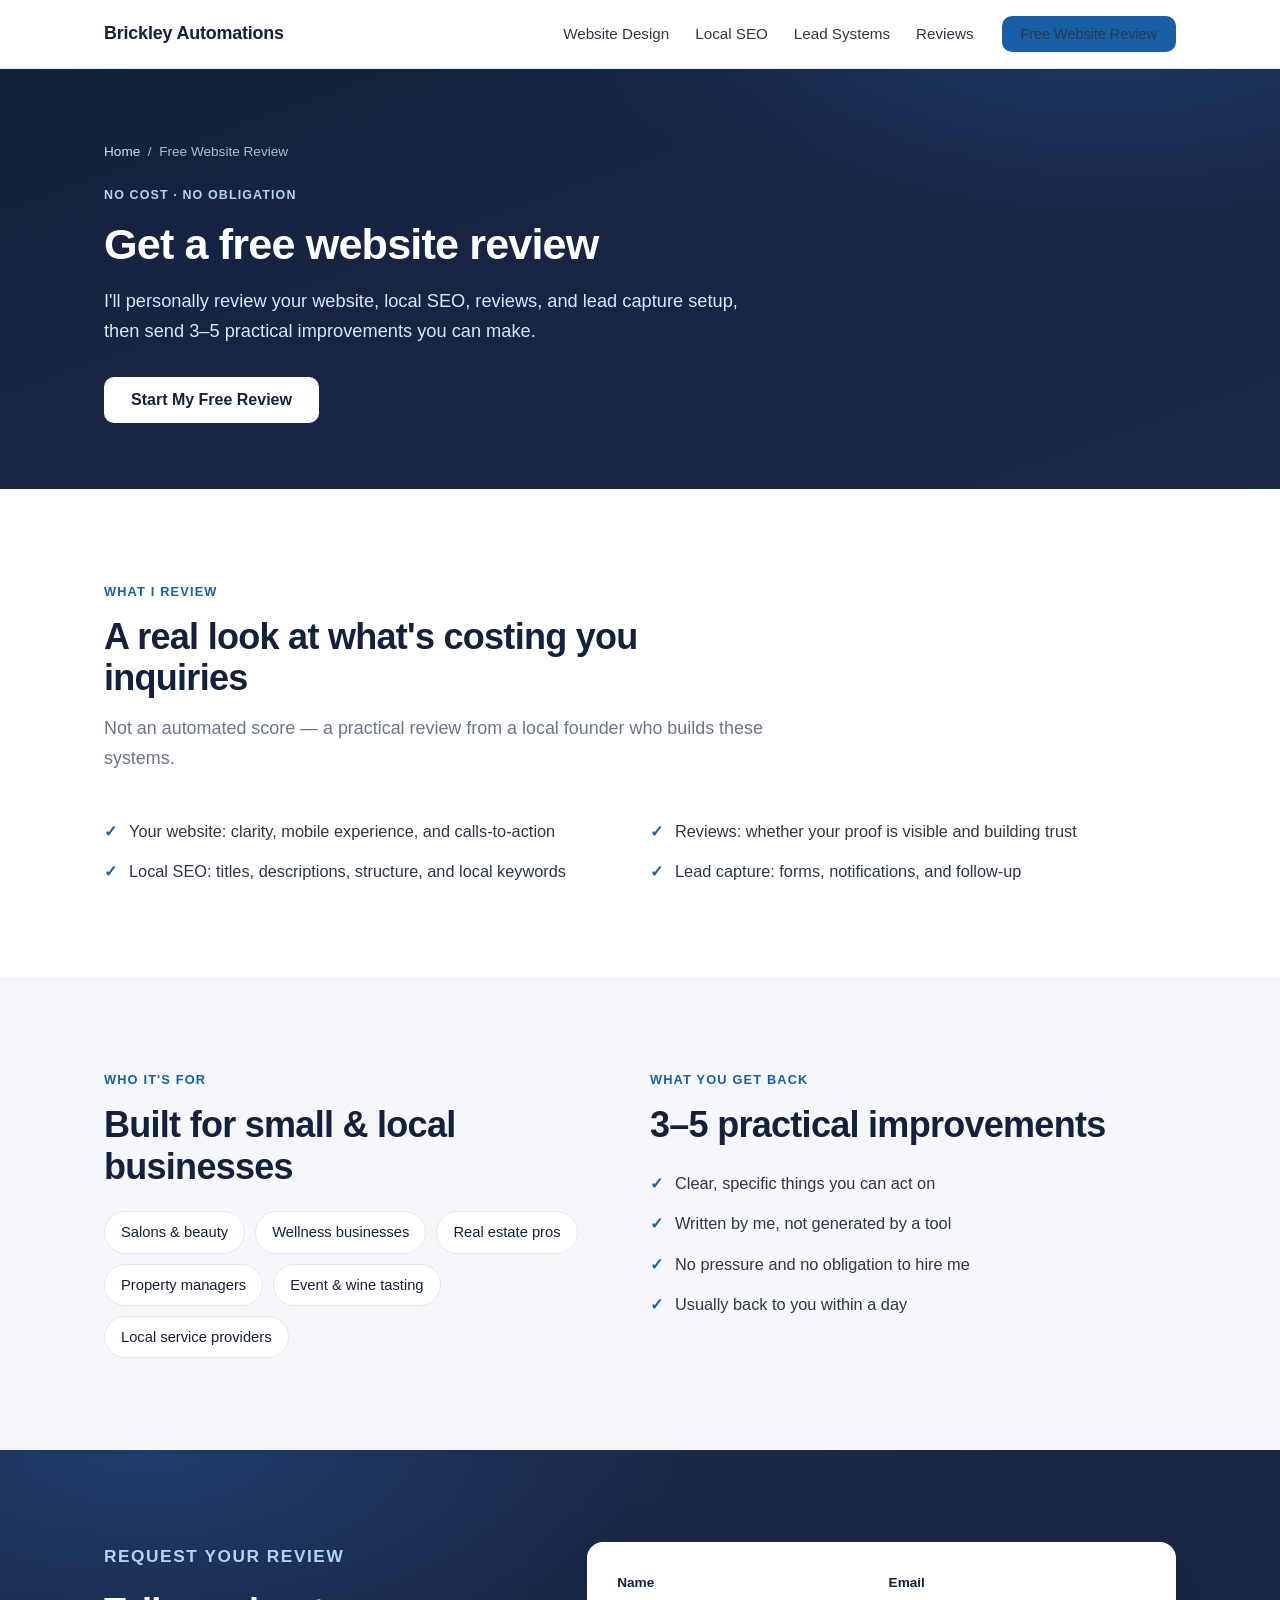
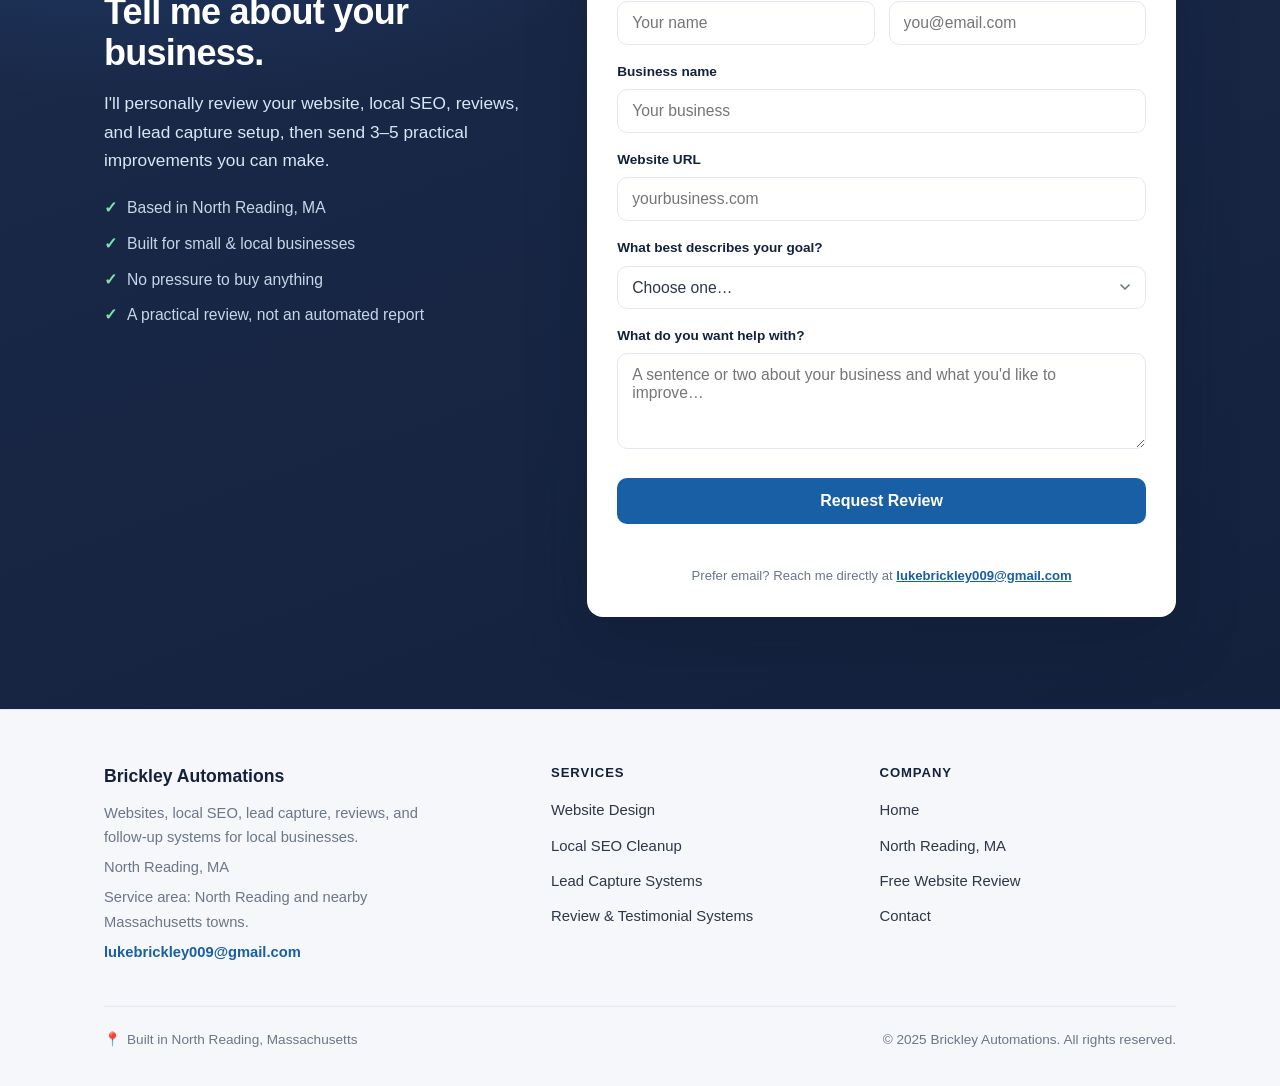
==== free-website-review/index.html @ e3e8bc30 "Unify prospect tasks with main tasks" ====
<!DOCTYPE html>
<html lang="en">
<head>
  <meta charset="UTF-8">
  <meta name="viewport" content="width=device-width, initial-scale=1.0">
  <title>Free Website Review for Local Businesses | Brickley Automations</title>
  <meta name="description" content="Get a practical review of your website, local SEO, reviews, and lead capture setup from Brickley Automations.">
  <link rel="canonical" href="https://brickleyautomations.com/free-website-review/">
  <meta name="theme-color" content="#14213D">
  <meta property="og:title" content="Free Website Review for Local Businesses | Brickley Automations">
  <meta property="og:description" content="A practical review of your website, local SEO, reviews, and lead capture setup — with 3–5 improvements you can make.">
  <meta property="og:type" content="website">
  <meta property="og:url" content="https://brickleyautomations.com/free-website-review/">
  <link rel="stylesheet" href="/styles.css">
</head>
<body>

  <!-- Navigation -->
  <nav>
    <div class="container nav-inner">
      <a href="/" class="nav-brand">Brickley Automations</a>
      <div class="nav-links">
        <div class="nav-menu-links">
          <a href="/website-design-local-businesses/">Website Design</a>
          <a href="/local-seo-cleanup/">Local SEO</a>
          <a href="/lead-capture-systems/">Lead Systems</a>
          <a href="/review-testimonial-systems/">Reviews</a>
        </div>
        <a href="#review-form" class="btn btn-primary">Free Website Review</a>
      </div>
    </div>
  </nav>

  <!-- Page hero -->
  <header class="page-hero">
    <div class="container">
      <div class="breadcrumb"><a href="/">Home</a> &nbsp;/&nbsp; Free Website Review</div>
      <p class="eyebrow">No cost &middot; No obligation</p>
      <h1>Get a free website review</h1>
      <p class="lead">I'll personally review your website, local SEO, reviews, and lead capture setup, then send 3&ndash;5 practical improvements you can make.</p>
      <a href="#review-form" class="btn btn-white">Start My Free Review</a>
    </div>
  </header>

  <!-- What I review -->
  <section>
    <div class="container">
      <div class="section-head">
        <p class="label">What I review</p>
        <h2>A real look at what's costing you inquiries</h2>
        <p class="section-sub">Not an automated score &mdash; a practical review from a local founder who builds these systems.</p>
      </div>
      <div class="grid grid-2">
        <ul class="checklist">
          <li><span class="tick">&#10003;</span> Your website: clarity, mobile experience, and calls-to-action</li>
          <li><span class="tick">&#10003;</span> Local SEO: titles, descriptions, structure, and local keywords</li>
        </ul>
        <ul class="checklist">
          <li><span class="tick">&#10003;</span> Reviews: whether your proof is visible and building trust</li>
          <li><span class="tick">&#10003;</span> Lead capture: forms, notifications, and follow-up</li>
        </ul>
      </div>
    </div>
  </section>

  <!-- Who it's for + what you get -->
  <section class="bg-gray">
    <div class="container">
      <div class="grid grid-2">
        <div>
          <div class="section-head" style="margin-bottom: 24px;">
            <p class="label">Who it's for</p>
            <h2>Built for small &amp; local businesses</h2>
          </div>
          <div class="towns">
            <span class="town">Salons &amp; beauty</span>
            <span class="town">Wellness businesses</span>
            <span class="town">Real estate pros</span>
            <span class="town">Property managers</span>
            <span class="town">Event &amp; wine tasting</span>
            <span class="town">Local service providers</span>
          </div>
        </div>
        <div>
          <div class="section-head" style="margin-bottom: 24px;">
            <p class="label">What you get back</p>
            <h2>3&ndash;5 practical improvements</h2>
          </div>
          <ul class="checklist">
            <li><span class="tick">&#10003;</span> Clear, specific things you can act on</li>
            <li><span class="tick">&#10003;</span> Written by me, not generated by a tool</li>
            <li><span class="tick">&#10003;</span> No pressure and no obligation to hire me</li>
            <li><span class="tick">&#10003;</span> Usually back to you within a day</li>
          </ul>
        </div>
      </div>
    </div>
  </section>

  <!-- The form -->
  <section class="review" id="review-form">
    <div class="container">
      <div class="review-grid">
        <div class="review-copy">
          <p class="label" style="color: var(--light-blue);">Request your review</p>
          <h2>Tell me about your business.</h2>
          <p>I'll personally review your website, local SEO, reviews, and lead capture setup, then send 3&ndash;5 practical improvements you can make.</p>
          <ul class="mini">
            <li><span class="tick">&#10003;</span> Based in North Reading, MA</li>
            <li><span class="tick">&#10003;</span> Built for small &amp; local businesses</li>
            <li><span class="tick">&#10003;</span> No pressure to buy anything</li>
            <li><span class="tick">&#10003;</span> A practical review, not an automated report</li>
          </ul>
        </div>

        <form class="form-card" id="reviewForm" novalidate>
          <div class="form-row two">
            <div>
              <label for="name">Name</label>
              <input type="text" id="name" name="name" placeholder="Your name" required>
            </div>
            <div>
              <label for="email">Email</label>
              <input type="email" id="email" name="email" placeholder="you@email.com" required>
            </div>
          </div>
          <div class="form-row">
            <label for="business">Business name</label>
            <input type="text" id="business" name="business" placeholder="Your business">
          </div>
          <div class="form-row">
            <label for="website">Website URL</label>
            <input type="text" id="website" name="website" placeholder="yourbusiness.com">
          </div>
          <div class="form-row">
            <label for="goal">What best describes your goal?</label>
            <select id="goal" name="goal">
              <option value="" selected>Choose one…</option>
              <option>Get more leads from my website</option>
              <option>Improve local Google rankings</option>
              <option>Redesign or refresh my website</option>
              <option>Add reviews/testimonials</option>
              <option>Add booking or inquiry forms</option>
              <option>Not sure yet</option>
            </select>
          </div>
          <div class="form-row">
            <label for="help">What do you want help with?</label>
            <textarea id="help" name="help" placeholder="A sentence or two about your business and what you'd like to improve…"></textarea>
          </div>
          <button type="submit" class="btn btn-primary">Request Review</button>
          <p class="form-status" id="formStatus" role="status" aria-live="polite"></p>
          <p class="form-note">Prefer email? Reach me directly at <a href="mailto:lukebrickley009@gmail.com" style="color: var(--blue); font-weight:600;">lukebrickley009@gmail.com</a></p>
        </form>
      </div>
    </div>
  </section>

  <!-- Footer -->
  <footer>
    <div class="container">
      <div class="footer-grid">
        <div class="footer-brand">
          <div class="brand">Brickley Automations</div>
          <p>Websites, local SEO, lead capture, reviews, and follow-up systems for local businesses.</p>
          <p>North Reading, MA</p>
          <p>Service area: North Reading and nearby Massachusetts towns.</p>
          <p><a href="mailto:lukebrickley009@gmail.com">lukebrickley009@gmail.com</a></p>
        </div>
        <div class="footer-col">
          <h4>Services</h4>
          <ul>
            <li><a href="/website-design-local-businesses/">Website Design</a></li>
            <li><a href="/local-seo-cleanup/">Local SEO Cleanup</a></li>
            <li><a href="/lead-capture-systems/">Lead Capture Systems</a></li>
            <li><a href="/review-testimonial-systems/">Review &amp; Testimonial Systems</a></li>
          </ul>
        </div>
        <div class="footer-col">
          <h4>Company</h4>
          <ul>
            <li><a href="/">Home</a></li>
            <li><a href="/north-reading-ma/">North Reading, MA</a></li>
            <li><a href="/free-website-review/">Free Website Review</a></li>
            <li><a href="mailto:lukebrickley009@gmail.com">Contact</a></li>
          </ul>
        </div>
      </div>
      <div class="footer-bottom">
        <span class="built"><span>&#128205;</span> Built in North Reading, Massachusetts</span>
        <span>&copy; 2025 Brickley Automations. All rights reserved.</span>
      </div>
    </div>
  </footer>

  <script src="/main.js"></script>
</body>
</html>
---- styles.css ----
/* ============================================================
   Brickley Automations — shared stylesheet
   Static site. No frameworks, no external dependencies.
   ============================================================ */

:root {
  --navy: #14213D;
  --navy-2: #1B2A4A;
  --blue: #185FA5;
  --blue-bright: #2B7DE0;
  --light-blue: #B5D4F4;
  --info-bg: #E6F1FB;
  --gray-bg: #F5F7FA;
  --border: #E2E8F0;
  --text: #2D3748;
  --muted: #6B7688;
  --radius: 16px;
}

* { margin: 0; padding: 0; box-sizing: border-box; }

html { scroll-behavior: smooth; }

body {
  font-family: -apple-system, BlinkMacSystemFont, "Segoe UI", Roboto, Helvetica, Arial, sans-serif, "Apple Color Emoji", "Segoe UI Emoji";
  color: var(--text);
  background: #fff;
  line-height: 1.65;
  -webkit-font-smoothing: antialiased;
}

a { color: inherit; }

.container {
  max-width: 1120px;
  margin: 0 auto;
  padding: 0 24px;
}

/* ---------- Buttons ---------- */
.btn {
  display: inline-flex;
  align-items: center;
  justify-content: center;
  gap: 9px;
  padding: 14px 26px;
  border-radius: 10px;
  font-size: 1rem;
  font-weight: 600;
  text-decoration: none;
  cursor: pointer;
  border: 1.5px solid transparent;
  transition: transform 0.12s ease, box-shadow 0.15s ease, background 0.15s ease, opacity 0.15s ease;
  line-height: 1;
}
.btn-primary { background: var(--blue); color: #fff; }
.btn-primary:hover { background: var(--blue-bright); transform: translateY(-1px); box-shadow: 0 8px 20px rgba(24, 95, 165, 0.28); }
.btn-white { background: #fff; color: var(--navy); }
.btn-white:hover { transform: translateY(-1px); box-shadow: 0 8px 20px rgba(0, 0, 0, 0.18); }
.btn-outline { background: transparent; color: #fff; border-color: rgba(255,255,255,0.45); }
.btn-outline:hover { background: rgba(255,255,255,0.08); border-color: rgba(255,255,255,0.8); }
.btn-ghost { background: #fff; color: var(--navy); border-color: var(--border); }
.btn-ghost:hover { border-color: var(--blue); color: var(--blue); }

/* ---------- Navigation ---------- */
nav {
  position: sticky;
  top: 0;
  z-index: 100;
  background: rgba(255, 255, 255, 0.92);
  backdrop-filter: saturate(180%) blur(8px);
  border-bottom: 1px solid var(--border);
}
.nav-inner {
  display: flex;
  align-items: center;
  justify-content: space-between;
  height: 68px;
  gap: 16px;
}
.nav-brand {
  color: var(--navy);
  font-weight: 700;
  font-size: 1.12rem;
  text-decoration: none;
  letter-spacing: -0.01em;
  white-space: nowrap;
}
.nav-links {
  display: flex;
  align-items: center;
  gap: 28px;
}
.nav-links a {
  color: var(--text);
  text-decoration: none;
  font-size: 0.95rem;
  font-weight: 500;
}
.nav-links a:hover { color: var(--blue); }
.nav-links a.active { color: var(--blue); }
.nav-links .btn { padding: 10px 18px; font-size: 0.9rem; }
.nav-menu-links { display: flex; align-items: center; gap: 26px; }

/* ---------- Hero (homepage) ---------- */
.hero {
  background:
    radial-gradient(1100px 500px at 78% -10%, rgba(43, 125, 224, 0.30), transparent 60%),
    linear-gradient(160deg, var(--navy) 0%, var(--navy-2) 100%);
  color: #fff;
  padding: 104px 0 92px;
}
.badge {
  display: inline-flex;
  align-items: center;
  gap: 8px;
  background: rgba(181, 212, 244, 0.14);
  color: var(--light-blue);
  padding: 7px 15px;
  border-radius: 999px;
  font-size: 0.85rem;
  font-weight: 500;
  margin-bottom: 26px;
  border: 1px solid rgba(181, 212, 244, 0.18);
}
.hero h1 {
  font-size: 3.35rem;
  font-weight: 800;
  line-height: 1.08;
  letter-spacing: -0.02em;
  max-width: 780px;
  margin-bottom: 22px;
}
.hero .lead {
  font-size: 1.22rem;
  color: #D9E6F6;
  max-width: 660px;
  margin-bottom: 34px;
}
.hero-buttons {
  display: flex;
  gap: 14px;
  flex-wrap: wrap;
  margin-bottom: 40px;
}
.trust-row {
  display: flex;
  flex-wrap: wrap;
  gap: 10px 22px;
}
.trust-item {
  display: inline-flex;
  align-items: center;
  gap: 9px;
  color: #C7D6EA;
  font-size: 0.94rem;
  font-weight: 500;
}
.trust-item .tick { color: #7FE3B0; font-weight: 700; }

/* ---------- Page hero (interior pages) ---------- */
.page-hero {
  background:
    radial-gradient(900px 420px at 85% -20%, rgba(43, 125, 224, 0.26), transparent 60%),
    linear-gradient(160deg, var(--navy) 0%, var(--navy-2) 100%);
  color: #fff;
  padding: 72px 0 66px;
}
.page-hero .eyebrow {
  color: var(--light-blue);
  text-transform: uppercase;
  letter-spacing: 0.09em;
  font-size: 0.78rem;
  font-weight: 700;
  margin-bottom: 14px;
}
.page-hero h1 {
  font-size: 2.7rem;
  font-weight: 800;
  line-height: 1.12;
  letter-spacing: -0.02em;
  max-width: 760px;
  margin-bottom: 18px;
}
.page-hero .lead {
  font-size: 1.14rem;
  color: #D9E6F6;
  max-width: 640px;
  margin-bottom: 30px;
}
.breadcrumb {
  font-size: 0.85rem;
  color: #A9BCD6;
  margin-bottom: 22px;
}
.breadcrumb a { color: #CFDEF0; text-decoration: none; }
.breadcrumb a:hover { text-decoration: underline; }

/* ---------- Section shared ---------- */
section { padding: 92px 0; }
.section-head { max-width: 680px; margin-bottom: 44px; }
.section-head.center { margin-left: auto; margin-right: auto; text-align: center; }
.label {
  color: var(--blue);
  text-transform: uppercase;
  letter-spacing: 0.09em;
  font-size: 0.8rem;
  font-weight: 700;
  margin-bottom: 14px;
}
h2 {
  color: var(--navy);
  font-size: 2.25rem;
  font-weight: 800;
  line-height: 1.15;
  letter-spacing: -0.02em;
  margin-bottom: 16px;
}
h3 { letter-spacing: -0.01em; }
.section-sub { color: var(--muted); font-size: 1.12rem; }
.bg-gray { background: var(--gray-bg); }
.prose p { color: var(--text); font-size: 1.06rem; margin-bottom: 18px; max-width: 720px; }
.prose p:last-child { margin-bottom: 0; }

/* ---------- Lead capture form / review section ---------- */
.review {
  background:
    radial-gradient(900px 420px at 12% 0%, rgba(43, 125, 224, 0.22), transparent 60%),
    linear-gradient(160deg, var(--navy-2) 0%, var(--navy) 100%);
  color: #fff;
}
.review-grid {
  display: grid;
  grid-template-columns: 0.85fr 1.15fr;
  gap: 48px;
  align-items: start;
}
.review h2 { color: #fff; }
.review .review-copy p { color: #D9E6F6; font-size: 1.08rem; margin-bottom: 20px; }
.review-copy .mini { list-style: none; display: grid; gap: 10px; }
.review-copy .mini li {
  display: flex; gap: 10px; align-items: flex-start;
  color: #C7D6EA; font-size: 0.98rem;
}
.review-copy .mini .tick { color: #7FE3B0; font-weight: 700; }

.form-card {
  background: #fff;
  border-radius: var(--radius);
  padding: 30px;
  box-shadow: 0 24px 60px rgba(10, 22, 44, 0.30);
}
.form-row { margin-bottom: 16px; }
.form-row.two { display: grid; grid-template-columns: 1fr 1fr; gap: 14px; }
.form-card label {
  display: block;
  font-size: 0.85rem;
  font-weight: 600;
  color: var(--navy);
  margin-bottom: 6px;
}
.form-card input,
.form-card select,
.form-card textarea {
  width: 100%;
  padding: 12px 14px;
  border: 1.5px solid var(--border);
  border-radius: 10px;
  font-size: 0.98rem;
  font-family: inherit;
  color: var(--text);
  background: #fff;
  transition: border-color 0.15s ease, box-shadow 0.15s ease;
}
.form-card select {
  appearance: none;
  -webkit-appearance: none;
  background-image: url("data:image/svg+xml;utf8,<svg xmlns='http://www.w3.org/2000/svg' width='16' height='16' viewBox='0 0 24 24' fill='none' stroke='%236B7688' stroke-width='2.5' stroke-linecap='round' stroke-linejoin='round'><polyline points='6 9 12 15 18 9'></polyline></svg>");
  background-repeat: no-repeat;
  background-position: right 12px center;
  padding-right: 40px;
  cursor: pointer;
}
.form-card input:focus,
.form-card select:focus,
.form-card textarea:focus {
  outline: none;
  border-color: var(--blue);
  box-shadow: 0 0 0 3px rgba(24, 95, 165, 0.14);
}
.form-card textarea { resize: vertical; min-height: 96px; }
.form-card .btn { width: 100%; margin-top: 4px; }
.form-note { font-size: 0.82rem; color: var(--muted); margin-top: 12px; text-align: center; }
.form-status { font-size: 0.9rem; margin-top: 12px; text-align: center; color: var(--blue); font-weight: 600; min-height: 1.2em; }

/* ---------- Audience callout ---------- */
.audience {
  background: #fff;
  border: 1px solid var(--border);
  border-radius: var(--radius);
  padding: 30px 32px;
  display: flex;
  flex-wrap: wrap;
  align-items: center;
  gap: 18px 26px;
  margin-top: -46px;
  position: relative;
  z-index: 2;
  box-shadow: 0 14px 40px rgba(20, 33, 61, 0.06);
}
.audience .a-label { font-weight: 700; color: var(--navy); font-size: 1rem; }
.audience .chips { display: flex; flex-wrap: wrap; gap: 10px; }
.chip {
  display: inline-block;
  background: var(--info-bg);
  color: var(--blue);
  padding: 7px 15px;
  border-radius: 999px;
  font-size: 0.88rem;
  font-weight: 600;
}

/* ---------- Problem ---------- */
.problem-grid {
  display: grid;
  grid-template-columns: repeat(auto-fit, minmax(240px, 1fr));
  gap: 18px;
  margin-top: 8px;
}
.problem-item {
  background: #fff;
  border: 1px solid var(--border);
  border-radius: 14px;
  padding: 22px;
  display: flex;
  gap: 14px;
  align-items: flex-start;
}
.problem-item .x {
  flex: 0 0 auto;
  width: 30px; height: 30px;
  border-radius: 8px;
  background: #FDECEC;
  color: #D14343;
  display: flex; align-items: center; justify-content: center;
  font-weight: 700; font-size: 0.95rem;
}
.problem-item p { color: var(--text); font-size: 0.98rem; }

/* ---------- Card grids ---------- */
.grid { display: grid; gap: 20px; }
.grid-5 { grid-template-columns: repeat(5, 1fr); }
.grid-3 { grid-template-columns: repeat(3, 1fr); }
.grid-2 { grid-template-columns: repeat(2, 1fr); }

.card {
  background: #fff;
  border: 1px solid var(--border);
  border-radius: var(--radius);
  padding: 26px 24px;
  transition: transform 0.14s ease, box-shadow 0.16s ease, border-color 0.16s ease;
}
.card:hover {
  transform: translateY(-3px);
  box-shadow: 0 14px 34px rgba(20, 33, 61, 0.10);
  border-color: #D3E0F0;
}
.icon-box {
  width: 46px; height: 46px;
  border-radius: 12px;
  background: var(--info-bg);
  color: var(--blue);
  display: flex; align-items: center; justify-content: center;
  font-size: 1.35rem;
  margin-bottom: 16px;
}
.card h3 { color: var(--navy); font-size: 1.08rem; font-weight: 700; margin-bottom: 9px; }
.card p { color: var(--muted); font-size: 0.94rem; }

/* ---------- What I build ---------- */
.build-grid {
  display: grid;
  grid-template-columns: repeat(auto-fit, minmax(280px, 1fr));
  gap: 14px;
}
.build-item {
  display: flex;
  gap: 13px;
  align-items: flex-start;
  background: #fff;
  border: 1px solid var(--border);
  border-radius: 12px;
  padding: 18px 20px;
}
.build-item .dot {
  flex: 0 0 auto;
  width: 32px; height: 32px;
  border-radius: 9px;
  background: var(--info-bg);
  color: var(--blue);
  display: flex; align-items: center; justify-content: center;
  font-size: 1rem;
}
.build-item h3 { font-size: 1rem; color: var(--navy); font-weight: 700; margin-bottom: 3px; }
.build-item p { font-size: 0.9rem; color: var(--muted); }

/* ---------- Checklist ---------- */
.checklist { list-style: none; display: grid; gap: 13px; }
.checklist.two-col { grid-template-columns: 1fr 1fr; gap: 13px 28px; }
.checklist li { display: flex; gap: 12px; align-items: flex-start; color: var(--text); font-size: 1.02rem; }
.checklist .tick {
  flex: 0 0 auto;
  color: var(--blue); font-weight: 800; font-size: 1rem; margin-top: 1px;
}

/* ---------- Flow diagram ---------- */
.flow {
  display: flex;
  align-items: stretch;
  flex-wrap: wrap;
  gap: 10px;
  margin-top: 8px;
}
.flow-step {
  flex: 1 1 150px;
  background: #fff;
  border: 1px solid var(--border);
  border-radius: 14px;
  padding: 20px 16px;
  text-align: center;
  min-width: 140px;
}
.flow-step .fi {
  width: 42px; height: 42px;
  margin: 0 auto 12px;
  border-radius: 11px;
  background: var(--info-bg);
  color: var(--blue);
  display: flex; align-items: center; justify-content: center;
  font-size: 1.2rem;
}
.flow-step strong { display: block; color: var(--navy); font-size: 0.98rem; margin-bottom: 4px; }
.flow-step span { color: var(--muted); font-size: 0.82rem; }
.flow-arrow {
  align-self: center;
  color: var(--blue);
  font-size: 1.3rem;
  font-weight: 700;
  flex: 0 0 auto;
}

/* ---------- Local trust (towns) ---------- */
.towns { display: flex; flex-wrap: wrap; gap: 10px; margin-top: 6px; }
.town {
  display: inline-flex;
  align-items: center;
  gap: 7px;
  background: #fff;
  border: 1px solid var(--border);
  border-radius: 999px;
  padding: 8px 16px;
  font-size: 0.92rem;
  font-weight: 500;
  color: var(--navy);
}
.town .pin { color: var(--blue); }

/* ---------- Founder card ---------- */
.founder {
  display: grid;
  grid-template-columns: auto 1fr;
  gap: 26px;
  align-items: center;
  background: #fff;
  border: 1px solid var(--border);
  border-radius: 20px;
  padding: 34px;
}
.monogram {
  width: 92px; height: 92px;
  border-radius: 20px;
  background: linear-gradient(150deg, var(--navy) 0%, var(--blue) 100%);
  color: #fff;
  display: flex; align-items: center; justify-content: center;
  font-size: 2rem; font-weight: 800; letter-spacing: 0.02em;
}
.founder h3 { color: var(--navy); font-size: 1.3rem; font-weight: 800; margin-bottom: 4px; }
.founder .role { color: var(--blue); font-weight: 600; font-size: 0.92rem; margin-bottom: 12px; }
.founder p { color: var(--text); font-size: 1.04rem; }

/* ---------- Proof / case studies ---------- */
.proof-grid {
  display: grid;
  grid-template-columns: 1.3fr 1fr 1fr;
  gap: 20px;
  align-items: stretch;
}
.proof-card {
  background: #fff;
  border: 1px solid var(--border);
  border-radius: var(--radius);
  padding: 30px;
  display: flex;
  flex-direction: column;
}
.proof-card.feature { border-left: 3px solid var(--blue); }
.pill {
  display: inline-block;
  background: var(--info-bg);
  color: var(--blue);
  padding: 5px 13px;
  border-radius: 999px;
  font-size: 0.8rem;
  font-weight: 600;
  margin-bottom: 16px;
  align-self: flex-start;
}
.quote-mark { color: var(--light-blue); font-size: 2.6rem; line-height: 0.4; font-weight: 800; display: block; margin-bottom: 14px; }
.proof-card blockquote { color: var(--text); font-size: 1.08rem; line-height: 1.7; margin-bottom: 20px; }
.quote-attr { color: var(--muted); font-size: 0.94rem; }
.quote-attr strong { color: var(--navy); font-weight: 700; }
.quote-attr a { color: var(--blue); text-decoration: none; font-weight: 600; }
.quote-attr a:hover { text-decoration: underline; }

/* Structured case study (Problem / Solution / Result) */
.case-psr { display: grid; gap: 12px; margin: 20px 0; }
.psr-row { display: grid; grid-template-columns: auto 1fr; gap: 12px; align-items: baseline; }
.psr-tag {
  font-size: 0.72rem; font-weight: 800; text-transform: uppercase; letter-spacing: 0.06em;
  color: var(--blue); background: var(--info-bg);
  padding: 4px 10px; border-radius: 6px; white-space: nowrap; text-align: center;
}
.psr-row p { color: var(--text); font-size: 0.98rem; }
.project-summary {
  margin-top: auto;
  padding-top: 18px;
  border-top: 1px solid var(--border);
  font-size: 0.9rem;
  color: var(--muted);
}
.project-summary a { color: var(--blue); font-weight: 600; text-decoration: none; }
.project-summary a:hover { text-decoration: underline; }

.proof-card.soon {
  background: var(--gray-bg);
  border: 1px dashed #CBD7E6;
  justify-content: center;
}
.proof-card.soon .soon-tag {
  display: inline-block;
  font-size: 0.75rem; font-weight: 700; text-transform: uppercase; letter-spacing: 0.08em;
  color: var(--muted); margin-bottom: 12px;
}
.proof-card.soon h3 { color: var(--navy); font-size: 1.15rem; font-weight: 700; margin-bottom: 8px; }
.proof-card.soon p { color: var(--muted); font-size: 0.92rem; }

/* ---------- Process steps ---------- */
.step {
  background: #fff;
  border: 1px solid var(--border);
  border-radius: var(--radius);
  padding: 28px 26px;
}
.step .num {
  width: 40px; height: 40px;
  border-radius: 11px;
  background: var(--navy);
  color: #fff;
  font-weight: 800; font-size: 1.05rem;
  display: flex; align-items: center; justify-content: center;
  margin-bottom: 16px;
}
.step h3 { color: var(--navy); font-size: 1.15rem; font-weight: 700; margin-bottom: 8px; }
.step p { color: var(--muted); font-size: 0.96rem; }

/* ---------- Pricing ---------- */
.pricing-card {
  background: #fff;
  border: 1px solid var(--border);
  border-radius: 20px;
  padding: 40px;
  max-width: 820px;
  margin: 0 auto;
  box-shadow: 0 14px 40px rgba(20, 33, 61, 0.06);
}
.price-list { list-style: none; display: grid; gap: 2px; margin-bottom: 22px; }
.price-list li {
  display: flex;
  justify-content: space-between;
  align-items: baseline;
  gap: 16px;
  padding: 14px 0;
  border-bottom: 1px solid var(--border);
}
.price-list li:last-child { border-bottom: none; }
.price-list .p-name { color: var(--navy); font-weight: 600; font-size: 1.02rem; }
.price-list .p-amount { color: var(--blue); font-weight: 800; font-size: 1.02rem; white-space: nowrap; }
.pricing-card .note { color: var(--muted); font-size: 0.98rem; margin-bottom: 24px; }
.pricing-card .note strong { color: var(--navy); }

/* ---------- Final CTA ---------- */
.final-cta {
  background:
    radial-gradient(800px 400px at 85% 120%, rgba(43, 125, 224, 0.30), transparent 60%),
    linear-gradient(160deg, var(--navy-2) 0%, var(--navy) 100%);
  color: #fff;
  border-radius: 22px;
  padding: 58px 48px;
  text-align: center;
  margin-top: 8px;
}
.final-cta h2 { color: #fff; max-width: 680px; margin: 0 auto 16px; }
.final-cta p { color: #D9E6F6; font-size: 1.1rem; max-width: 560px; margin: 0 auto 30px; }
.final-cta .cta-buttons { display: flex; gap: 14px; justify-content: center; flex-wrap: wrap; }
.final-cta .contact-line { margin-top: 26px; color: #B9C9DE; font-size: 0.95rem; }
.final-cta .contact-line a { color: #fff; text-decoration: none; font-weight: 600; border-bottom: 1px solid rgba(255,255,255,0.4); }

/* ---------- Footer ---------- */
footer {
  border-top: 1px solid var(--border);
  background: var(--gray-bg);
  padding: 52px 0 34px;
}
.footer-grid {
  display: grid;
  grid-template-columns: 1.4fr 1fr 1fr;
  gap: 32px;
}
.footer-brand .brand { color: var(--navy); font-weight: 800; font-size: 1.1rem; margin-bottom: 10px; }
.footer-brand p { color: var(--muted); font-size: 0.92rem; margin-bottom: 6px; max-width: 320px; }
.footer-brand a { color: var(--blue); text-decoration: none; font-weight: 600; }
.footer-brand a:hover { text-decoration: underline; }
.footer-col h4 {
  color: var(--navy); font-size: 0.82rem; font-weight: 700;
  text-transform: uppercase; letter-spacing: 0.07em; margin-bottom: 14px;
}
.footer-col ul { list-style: none; display: grid; gap: 9px; }
.footer-col a { color: var(--text); text-decoration: none; font-size: 0.93rem; }
.footer-col a:hover { color: var(--blue); }
.footer-bottom {
  margin-top: 36px;
  padding-top: 22px;
  border-top: 1px solid var(--border);
  display: flex;
  flex-wrap: wrap;
  justify-content: space-between;
  gap: 10px;
  color: var(--muted);
  font-size: 0.85rem;
}
.footer-bottom .built { display: inline-flex; align-items: center; gap: 6px; }

/* ---------- Responsive ---------- */
@media (max-width: 980px) {
  .grid-5 { grid-template-columns: repeat(3, 1fr); }
  .proof-grid { grid-template-columns: 1fr; }
  .review-grid { grid-template-columns: 1fr; gap: 34px; }
}
@media (max-width: 860px) {
  .nav-menu-links { display: none; }
  .hero h1 { font-size: 2.5rem; }
  .hero .lead { font-size: 1.1rem; }
  .page-hero h1 { font-size: 2.15rem; }
  .footer-grid { grid-template-columns: 1fr 1fr; }
  .footer-brand { grid-column: 1 / -1; }
}
@media (max-width: 760px) {
  section { padding: 64px 0; }
  .hero { padding: 76px 0 64px; }
  .page-hero { padding: 56px 0 52px; }
  h2 { font-size: 1.8rem; }
  .grid-5, .grid-3, .grid-2 { grid-template-columns: 1fr 1fr; }
  .checklist.two-col { grid-template-columns: 1fr; }
  .final-cta { padding: 44px 24px; }
  .pricing-card { padding: 30px 24px; }
  .founder { grid-template-columns: 1fr; text-align: left; }
  .audience { margin-top: 0; }
}
@media (max-width: 520px) {
  .hero h1 { font-size: 2.05rem; }
  .page-hero h1 { font-size: 1.75rem; }
  .grid-5, .grid-3, .grid-2 { grid-template-columns: 1fr; }
  .form-row.two { grid-template-columns: 1fr; }
  .hero-buttons .btn, .final-cta .cta-buttons .btn { width: 100%; }
  .nav-links .btn { display: none; }
  .footer-grid { grid-template-columns: 1fr; }
  .flow-arrow { transform: rotate(90deg); width: 100%; text-align: center; }
  .flow-step { flex-basis: 100%; }
  .price-list li { flex-direction: column; gap: 2px; }
}
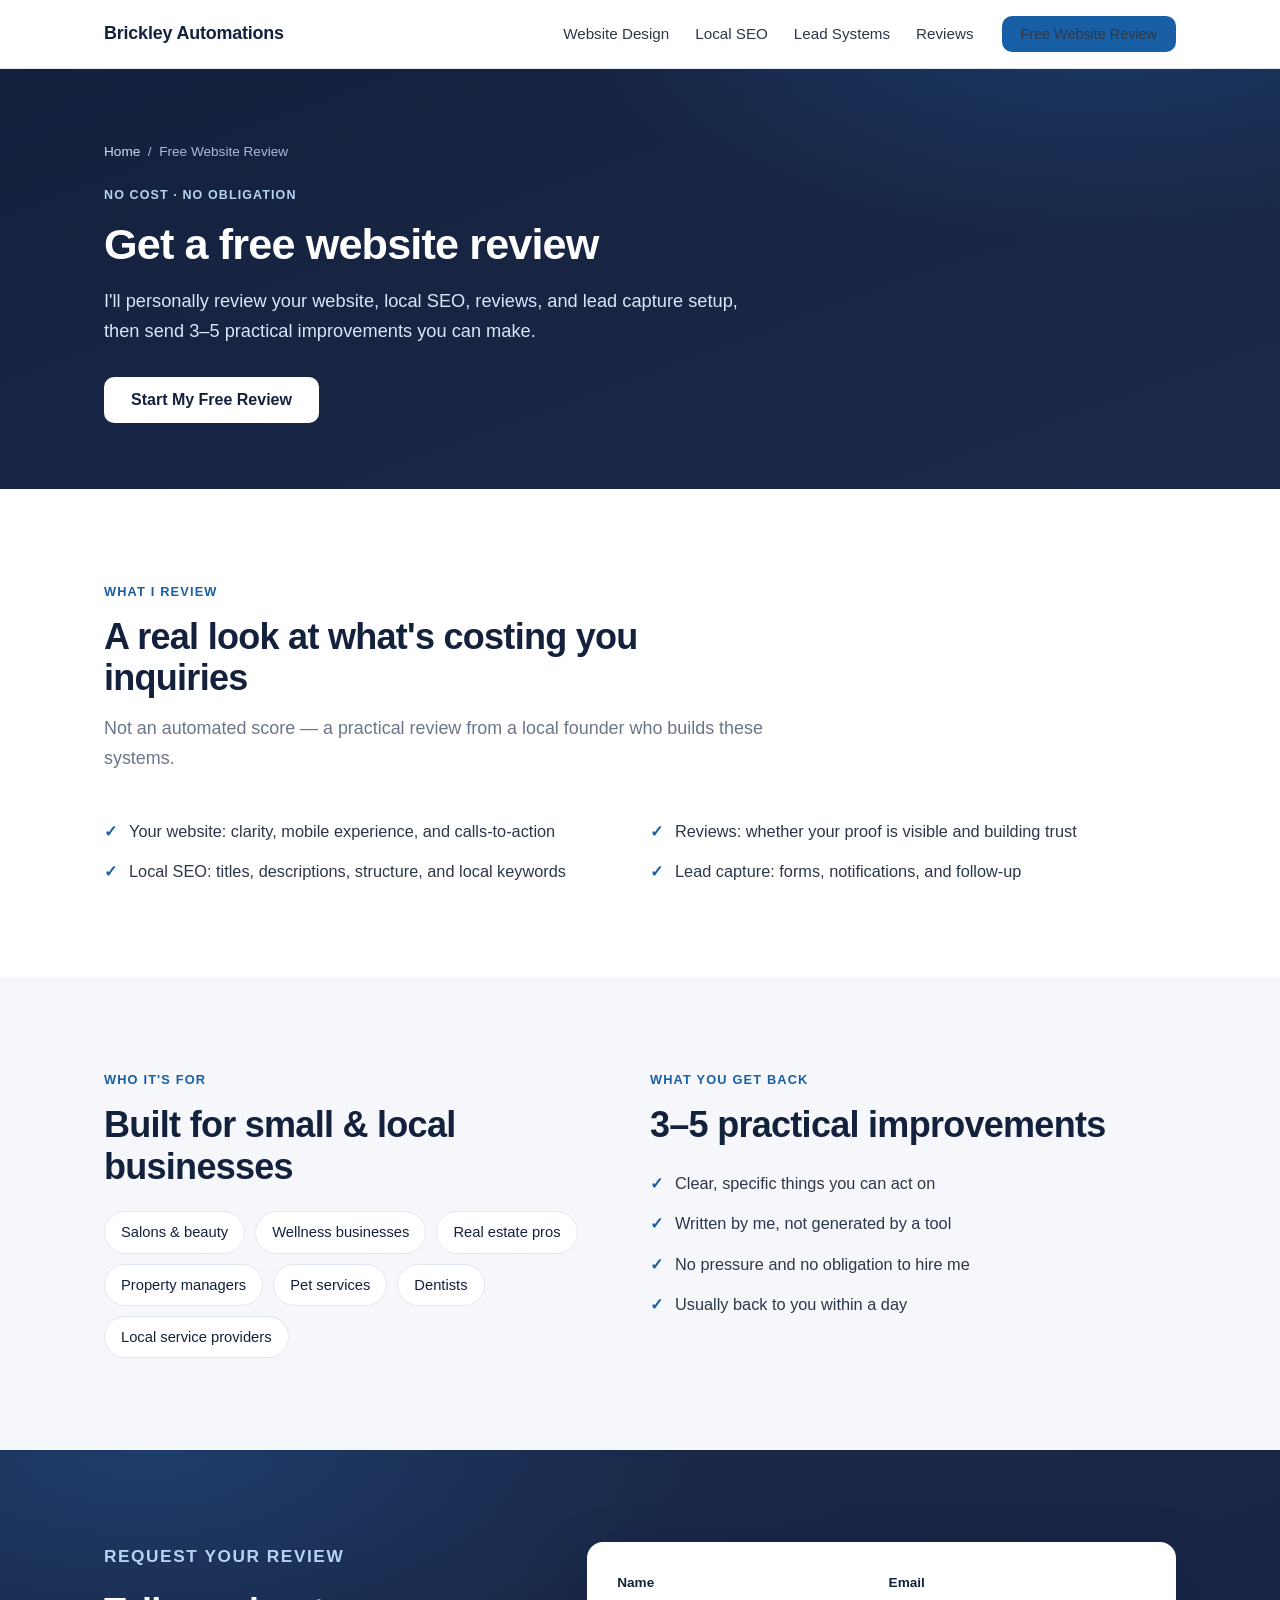
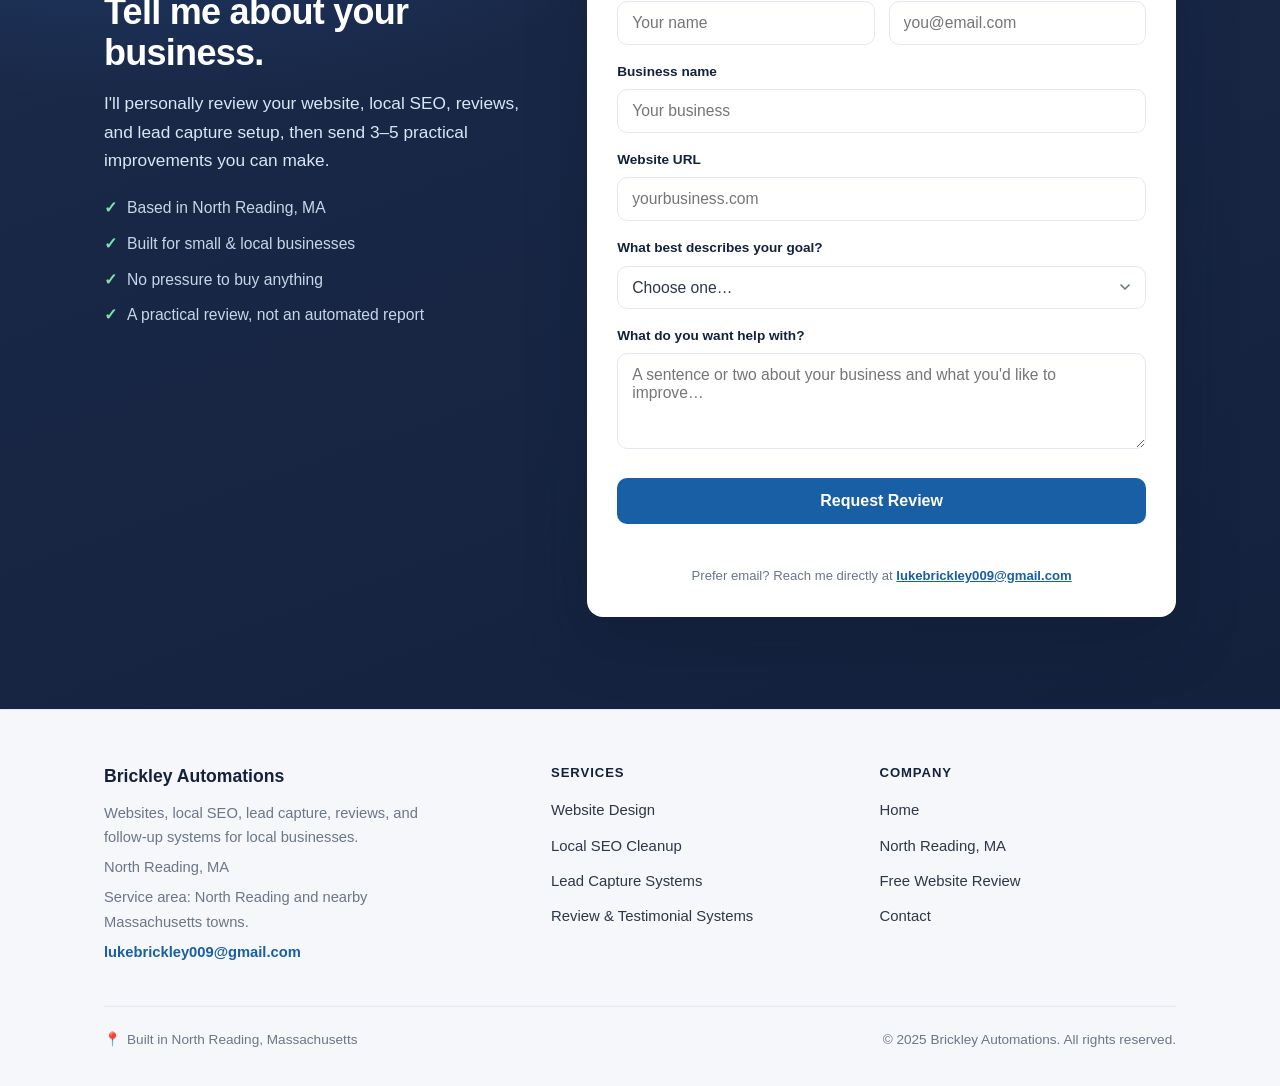
==== commit b04f5b6b: "Unify prospect tasks with main tasks" ====
--- a/free-website-review/index.html
+++ b/free-website-review/index.html
@@ -77,7 +77,8 @@
             <span class="town">Wellness businesses</span>
             <span class="town">Real estate pros</span>
             <span class="town">Property managers</span>
-            <span class="town">Event &amp; wine tasting</span>
+            <span class="town">Pet services</span>
+            <span class="town">Dentists</span>
             <span class="town">Local service providers</span>
           </div>
         </div>
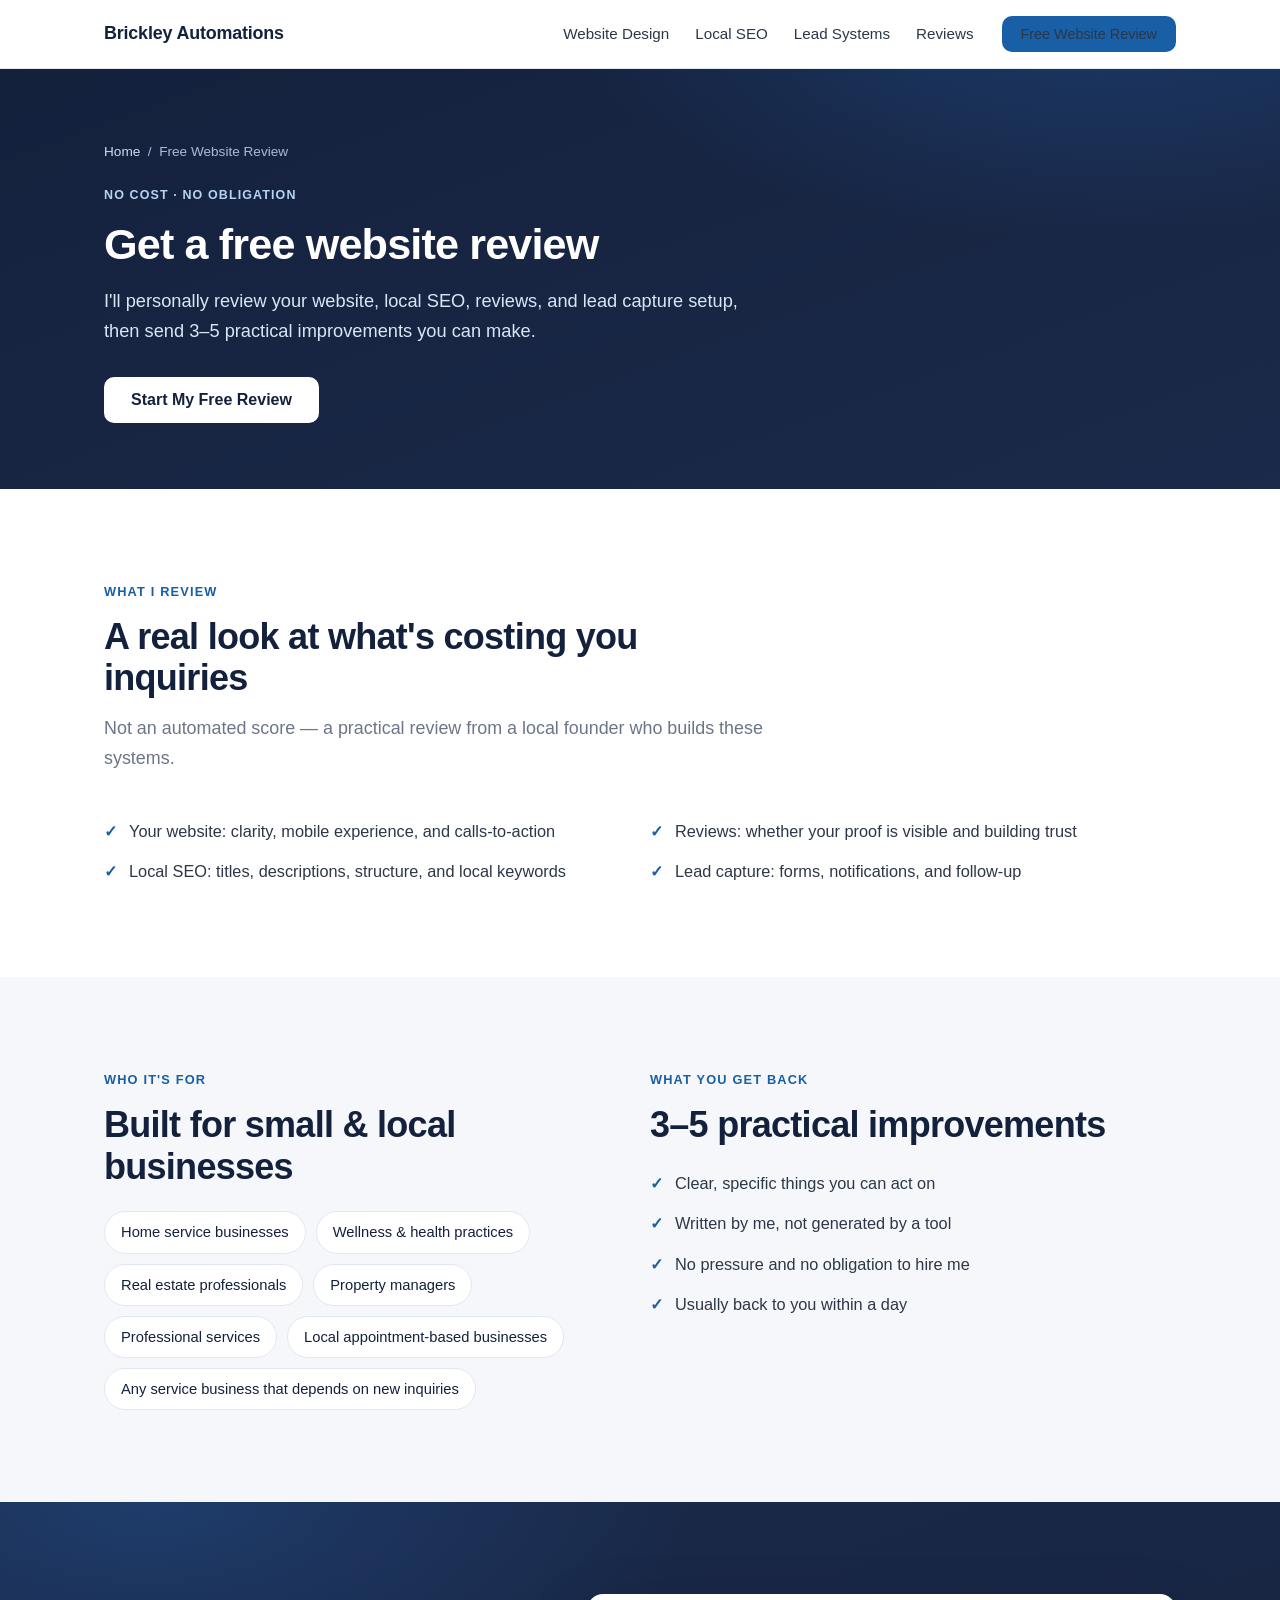
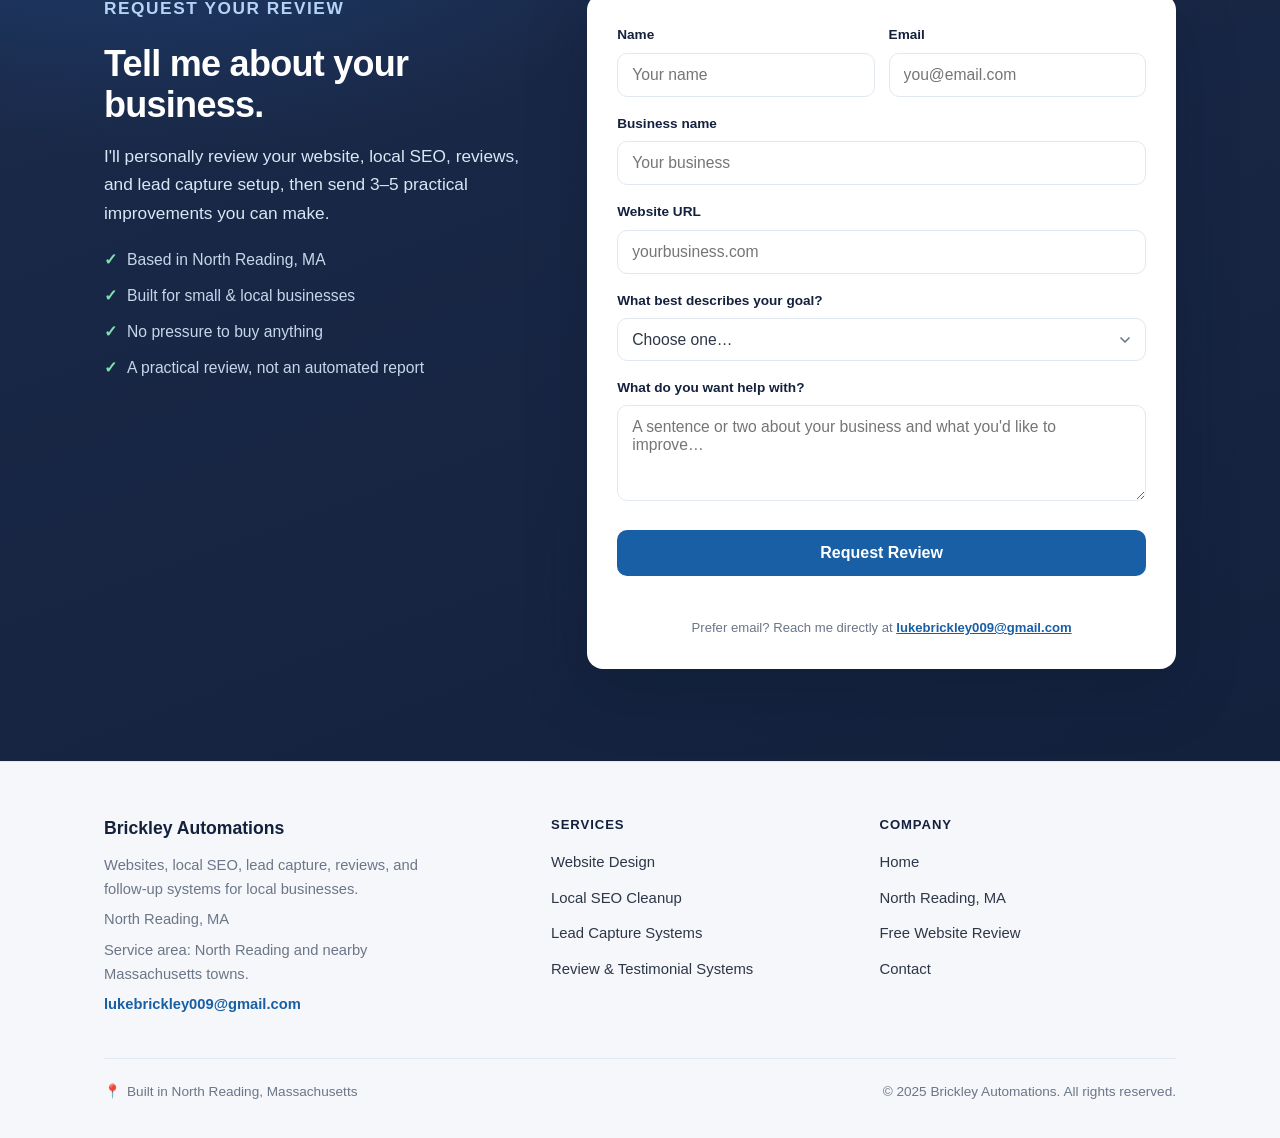
==== commit 795d4446: "Unify prospect tasks with main tasks" ====
--- a/free-website-review/index.html
+++ b/free-website-review/index.html
@@ -73,13 +73,13 @@
             <h2>Built for small &amp; local businesses</h2>
           </div>
           <div class="towns">
-            <span class="town">Salons &amp; beauty</span>
-            <span class="town">Wellness businesses</span>
-            <span class="town">Real estate pros</span>
+            <span class="town">Home service businesses</span>
+            <span class="town">Wellness &amp; health practices</span>
+            <span class="town">Real estate professionals</span>
             <span class="town">Property managers</span>
-            <span class="town">Pet services</span>
-            <span class="town">Dentists</span>
-            <span class="town">Local service providers</span>
+            <span class="town">Professional services</span>
+            <span class="town">Local appointment-based businesses</span>
+            <span class="town">Any service business that depends on new inquiries</span>
           </div>
         </div>
         <div>
